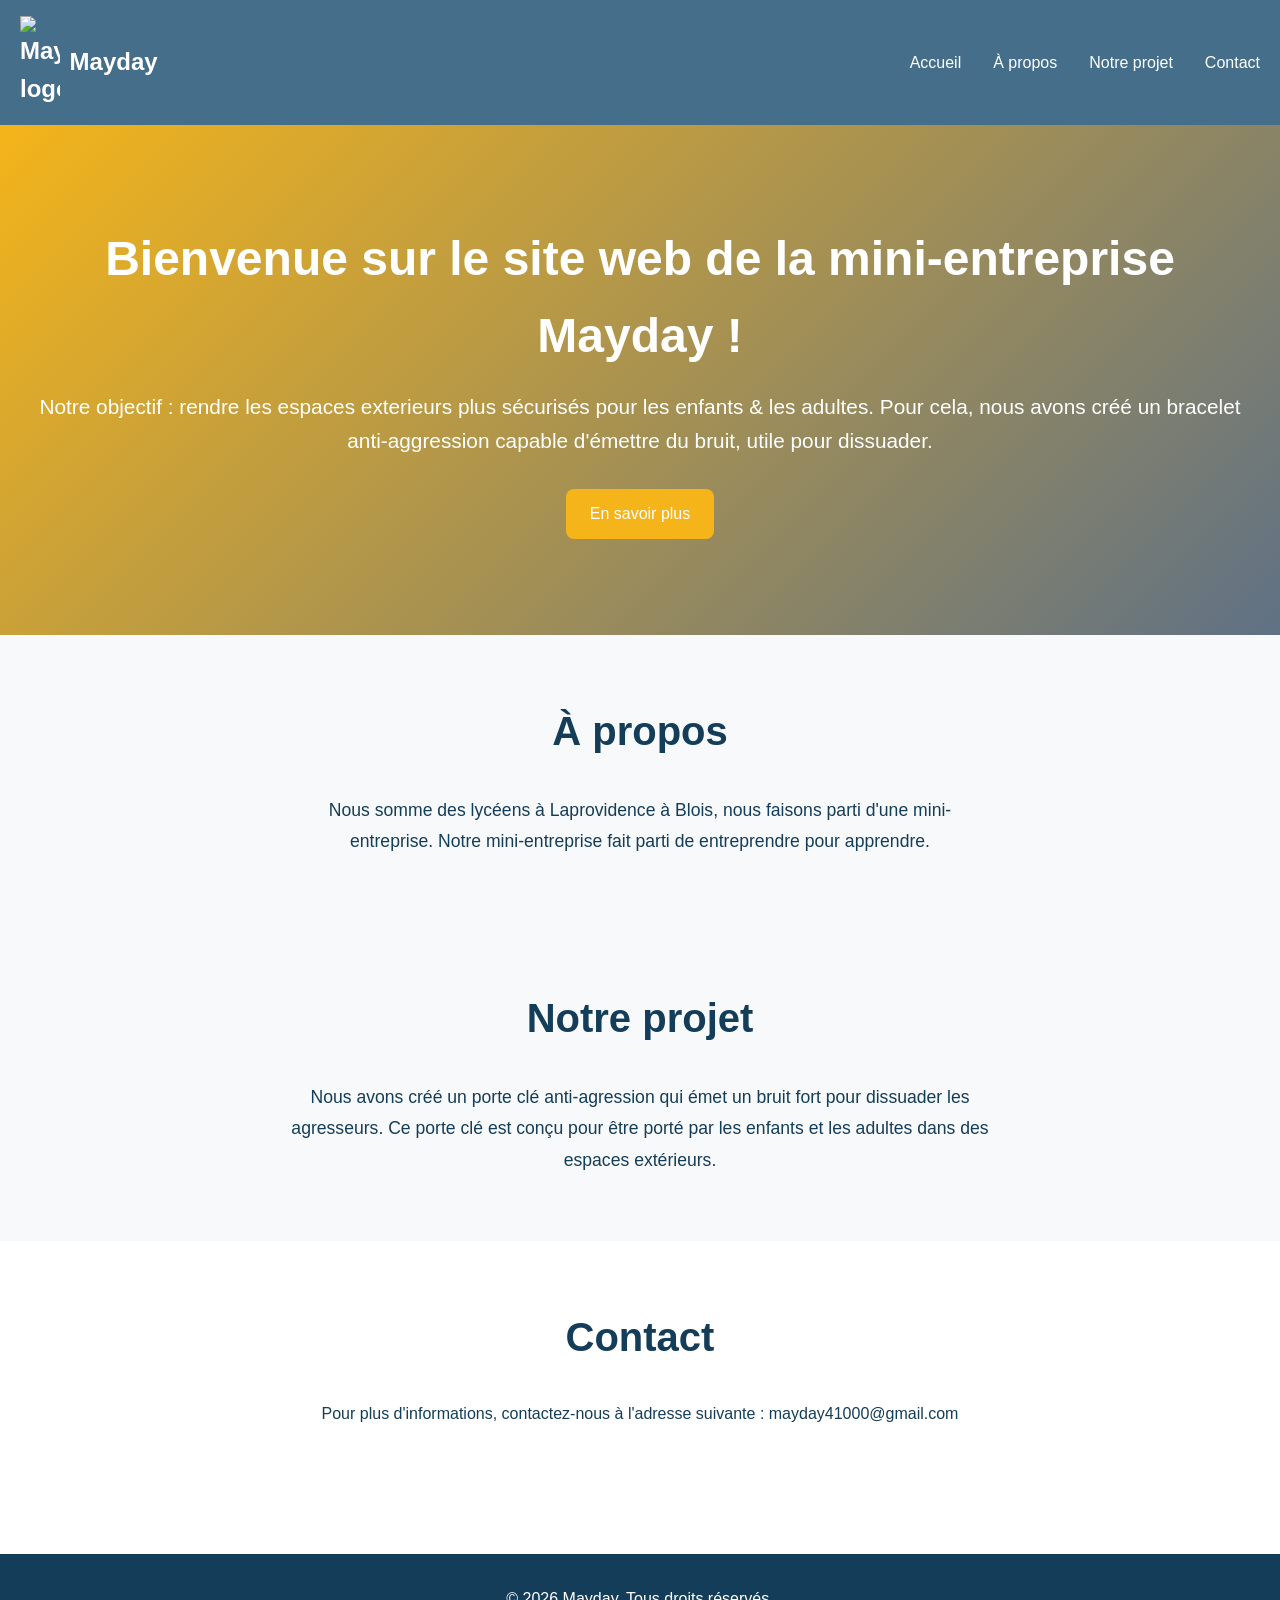
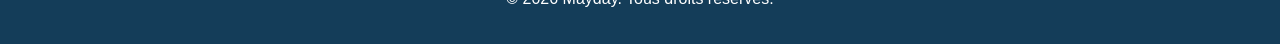
==== index.html @ 246f340d "Rename website.html to index.html to make it work with the github pages" ====
<!DOCTYPE html>
<html lang="fr">
<head>
    <meta charset="UTF-8">
    <meta name="viewport" content="width=device-width, initial-scale=1.0">
    <title>Mayday</title>
    <link rel="icon" href="resources/mayday.png" type="image/png" sizes="32x32">
    <link rel="apple-touch-icon" href="resources/mayday.png">
    <link rel="stylesheet" href="style.css">
</head>
<body>
    <!-- En-tête -->
    <header>
        <nav class="navbar">
            <div class="container">
                <div class="logo">
                    <img src="resources/mayday.png" alt="Mayday logo" class="logo-img">
                    <span>Mayday</span>
                </div>
                <ul class="nav-links">
                    <li><a href="#accueil">Accueil</a></li>
                    <li><a href="#apropos">À propos</a></li>
                    <li><a href="#projet">Notre projet</a></li>
                    <li><a href="#contact">Contact</a></li>
                </ul>
            </div>
        </nav>
    </header>

    <!-- Contenu principal -->
    <main>
        <!-- Section Accueil -->
        <section id="accueil" class="hero">
            <div class="container">
                <h1>Bienvenue sur le site web de la mini-entreprise Mayday !</h1>
                <p> Notre objectif : rendre les espaces exterieurs plus sécurisés pour les enfants & les adultes. Pour cela, nous avons créé un bracelet anti-aggression capable d'émettre du bruit, utile pour dissuader.</p>
                <a href="#projet" class="btn btn-primary">En savoir plus</a>
            </div>
        </section>

        <!-- Section À propos -->
        <section id="apropos" class="about">
            <div class="container">
                <h2>À propos</h2>
                <p>Nous somme des lycéens à Laprovidence à Blois, nous faisons parti d'une mini-entreprise. Notre mini-entreprise fait parti de entreprendre pour apprendre.</p>
            </div>
        </section>

         <!-- Section projet -->
        <section id="projet" class="about">
            <div class="container">
                <h2>Notre projet</h2>
                <p>Nous avons créé un porte clé anti-agression qui émet un bruit fort pour dissuader les agresseurs. Ce porte clé est conçu pour être porté par les enfants et les adultes dans des espaces extérieurs.</p>
            </div>
        </section>

         <!-- Section contact -->
        <section id="contact" class="contact">
            <div class="container">
                <h2>Contact</h2>
                <p>Pour plus d'informations, contactez-nous à l'adresse suivante : mayday41000@gmail.com</p>
            </div>
        </section>

    <!-- Pied de page -->
    <footer>
        <div class="container">
            <p>&copy; 2026 Mayday. Tous droits réservés.</p>
        </div>
    </footer>
</body>
</html>
---- style.css ----
/* Variables et réinitialisations */
* {
    margin: 0;
    padding: 0;
    box-sizing: border-box;
}
html { scroll-behavior: smooth; }

:root {
    --primary-color: #F4B41A;
    --secondary-color: #143D59;
    --dark-color: #143D59;
    --light-color: #f8f9fa;
    --white: #ffffff;
    --border-radius: 8px;
}

body {
    font-family: 'Segoe UI', Tahoma, Geneva, Verdana, sans-serif;
    line-height: 1.6;
    color: var(--dark-color);
    background-color: var(--white);
}

/* Container pour la largeur max */
.container {
    max-width: 1500px;
    margin: 0 auto;
    padding: 0 20px;
}

/* En-tête et navigation */
header {
    background-color: #446e89;
    color: var(--white);
    padding: 0;
    box-shadow: 0 2px 5px rgba(124, 124, 124, 0.1);
}

.navbar {
    display: flex;
    justify-content: space-between;
    align-items: center;
    padding: 1rem 0;
}

.navbar .container {
    display: flex;
    justify-content: space-between;
    align-items: center;
    width: 100%;
}

.logo {
    display: flex;
    align-items: center;
    gap: 0.6rem;
    font-size: 1.5rem;
    font-weight: bold;
    color: var(--white);
}

.logo-img {
    display: block;
    width: 40px;
    height: auto;
}

.nav-links {
    display: flex;
    list-style: none;
    gap: 2rem;
}

.nav-links a {
    color: var(--white);
    text-decoration: none;
    transition: color 0.3s ease;
}

.nav-links a:hover {
    color: var(--primary-color);
}

/* Section Héro */
.hero {
    background: linear-gradient(135deg, var(--primary-color), #5f7185);
    color: var(--white);
    padding: 6rem 0;
    text-align: center;
}

.hero h1 {
    font-size: 3rem;
    margin-bottom: 1rem;
}

.hero p {
    font-size: 1.3rem;
    margin-bottom: 2rem;
}

/* Boutons */
.btn {
    padding: 0.75rem 1.5rem;
    border: none;
    border-radius: var(--border-radius);
    cursor: pointer;
    font-size: 1rem;
    transition: all 0.3s ease;
    text-decoration: none;
    display: inline-block;
}

.btn-primary {
    background-color: var(--primary-color);
    color: var(--white);
}

.btn-primary:hover {
    background-color: #616f7d;
    transform: translateY(-2px);
    box-shadow: 0 4px 8px rgba(176, 194, 213, 0.3);
}

/* Sections */
section {
    padding: 4rem 0;
}

/* Center content inside sections */
section .container {
    display: flex;
    flex-direction: column;
    align-items: center;
    text-align: center;
}

section h2 {
    font-size: 2.5rem;
    margin-bottom: 2rem;
    text-align: center;
    color: var(--dark-color);
}

.about {
    background-color: var(--light-color);
}

.about p {
    font-size: 1.1rem;
    max-width: 700px;
    margin: 0 auto;
    text-align: center;
    line-height: 1.8;
}

/* Pied de page */
footer {
    background-color: var(--dark-color);
    color: var(--white);
    text-align: center;
    padding: 2rem 0;
    margin-top: 4rem;
}

/* Responsive Design */
@media (max-width: 768px) {
    .nav-links {
        gap: 1rem;
        font-size: 0.9rem;
    }

    .hero h1 {
        font-size: 2rem;
    }

    .hero p {
        font-size: 1.1rem;
    }

    section h2 {
        font-size: 2rem;
    }

    .services-grid {
        grid-template-columns: 1fr;
    }
}
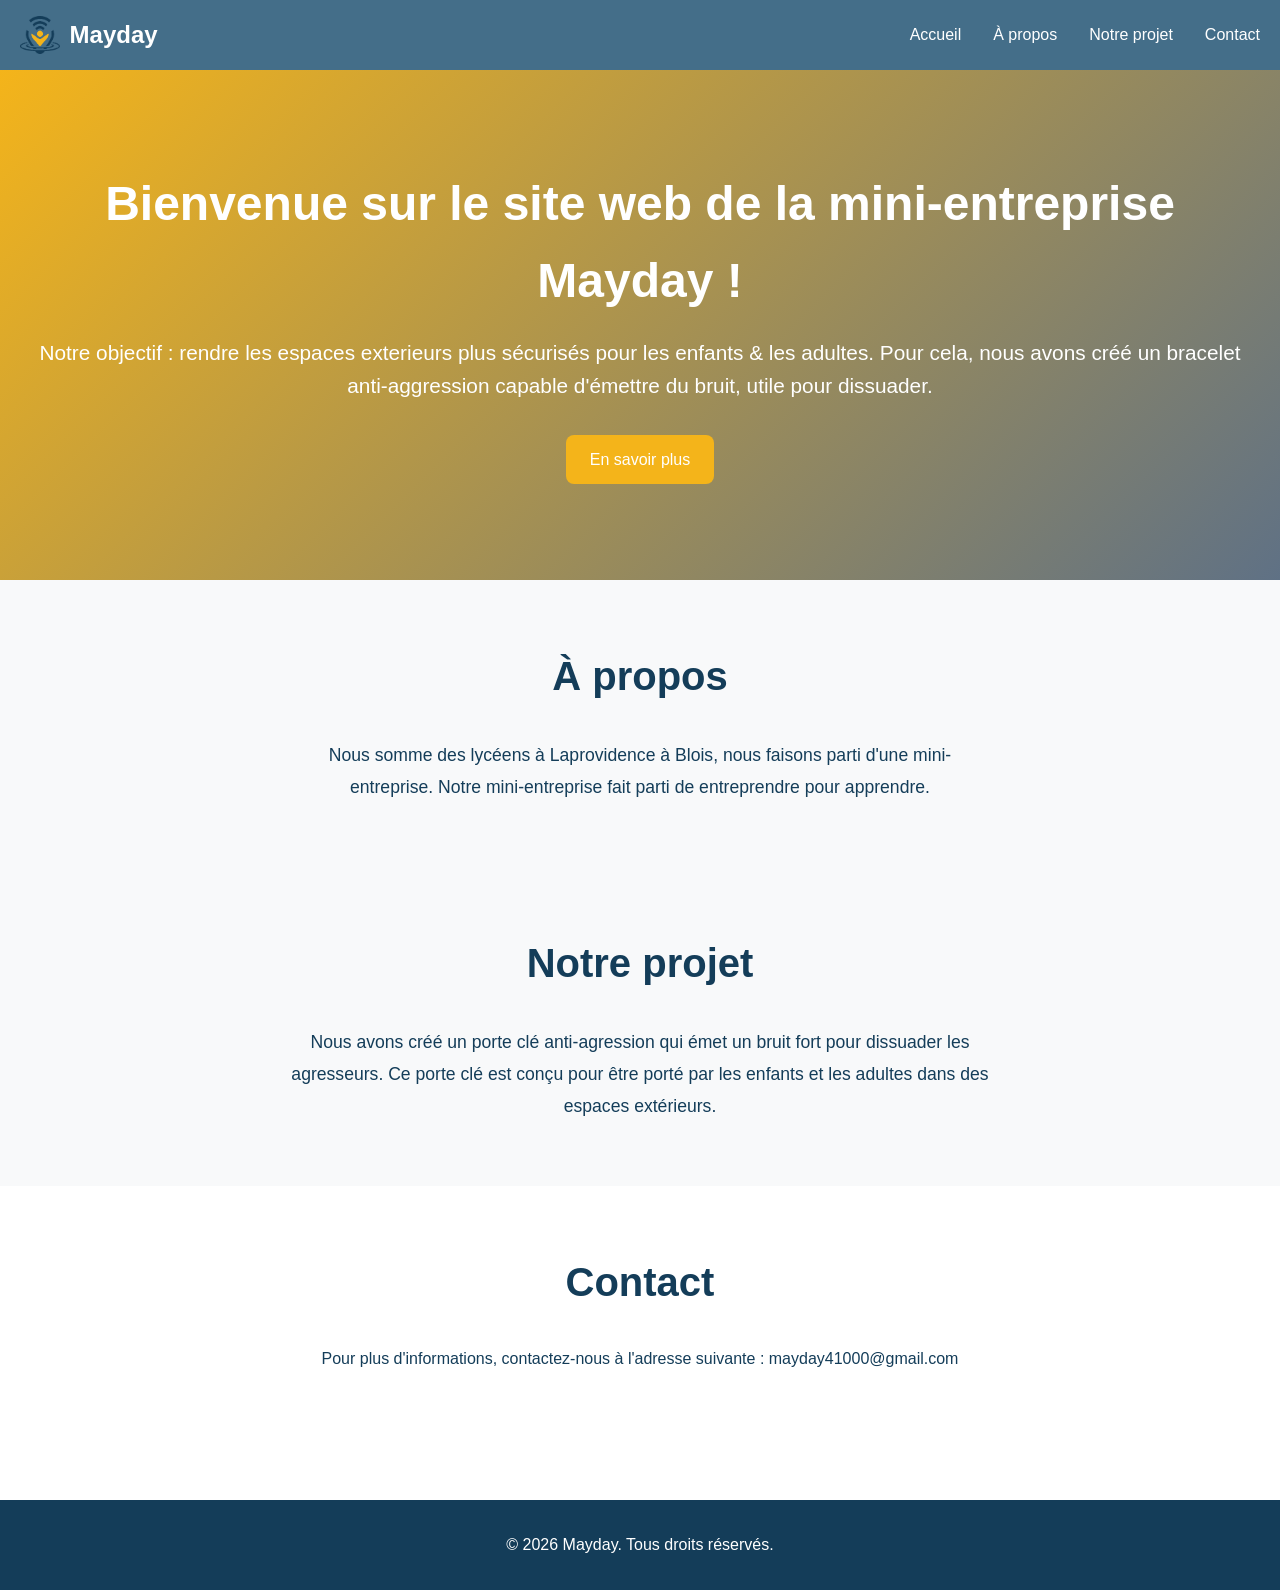
==== commit 5521595c: "Updated code issues in index.html for the logo to display properly" ====
--- a/index.html
+++ b/index.html
@@ -14,7 +14,7 @@
         <nav class="navbar">
             <div class="container">
                 <div class="logo">
-                    <img src="resources/mayday.png" alt="Mayday logo" class="logo-img">
+                    <img src="mayday.png" alt="Mayday logo" class="logo-img">
                     <span>Mayday</span>
                 </div>
                 <ul class="nav-links">
